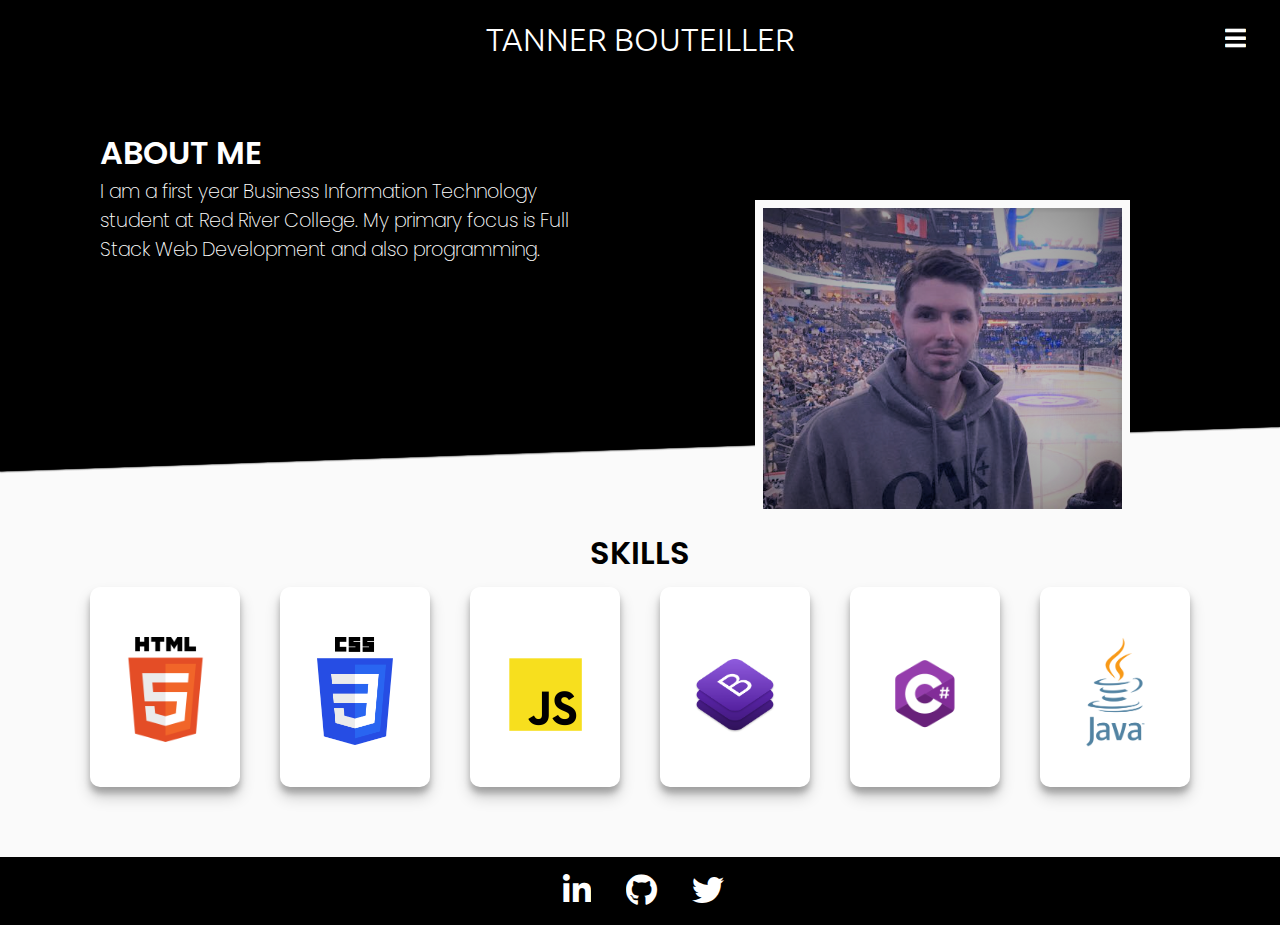
==== about.html @ e342adb4 "Add files via upload" ====
<!DOCTYPE html>
<html lang="en">
  <head>
    <meta charset="UTF-8" />
    <meta http-equiv="X-UA-Compatible" content="IE=edge" />
    <meta name="viewport" content="width=device-width, initial-scale=1.0" />
    <link
      rel="stylesheet"
      href="https://cdnjs.cloudflare.com/ajax/libs/font-awesome/5.15.1/css/all.min.css"
    />
    <link rel="stylesheet" href="styles.css" />
    <title>About</title>
  </head>
  <body>
    <!--Side bar-->
    <div id="mySidebar" class="sidebar" class="flex">
      <ul>
        <a href="javascript:void(0)" class="closebtn" onclick="closeNav()"
          >&times;</a
        >
        <li><a href="index.html">Home</a></li>
        <li><a href="about.html">About</a></li>
        <li><a href="#">Projects</a></li>
        <li><a href="#">Contact</a></li>
      </ul>
    </div>
    <div class="about-container">
      <!--NAV-->
      <nav class="flex" id="about">
        <div><h1>Tanner Bouteiller</h1></div>
        <div class="menu" onclick="openNav()">
          <i class="fas fa-bars"></i>
        </div>
      </nav>

      <!--SHOWCASE-->
      <div class="showcase">
        <div class="showcase-text">
          <h3>About Me</h3>
          <p>
            I am a first year Business Information Technology student at Red
            River College. My primary focus is Full Stack Web Development and
            also programming.
          </p>
        </div>
      </div>
      <img class="profile" src="profile.png" alt="" />
      <!--SKILLS-->
      <section class="skills">
        <h3>Skills</h3>
        <div class="card-container">
          <div class="card">
            <img class="html" src="html.png" alt="" />
            <p class="card-text hide">asdadasdasdasdasdasdasdasdasdasdasd</p>
          </div>
          <div class="card">
            <img class="css" src="css.png" alt="" />
          </div>
          <div class="card">
            <img class="javascript" src="javascript.png" alt="" />
          </div>
          <div class="card">
            <img class="bootstrap" src="bootstrap.png" alt="" />
          </div>
          <div class="card">
            <img class="csharp" src="csharp.png" alt="" />
          </div>
          <div class="card">
            <img class="java" src="java.png" alt="" />
          </div>
        </div>
      </section>
      <footer id="footer">
        <ul class="flex">
          <li><i class="fab fa-linkedin-in"></i></li>
          <li><i class="fab fa-github"></i></li>
          <li><i class="fab fa-twitter"></i></li>
        </ul>
      </footer>
    </div>

    <script>
      function openNav() {
        document.getElementById("mySidebar").style.width = "250px";
        document.getElementById("main").style.marginLeft = "250px";
      }

      function closeNav() {
        document.getElementById("mySidebar").style.width = "0";
        document.getElementById("main").style.marginLeft = "0";
      }

      $(".card-text-wrapper").click(function () {
        clickToExapndCards($(this));
      });
    </script>
  </body>
</html>
---- styles.css ----
@import url("https://fonts.googleapis.com/css2?family=Poppins:wght@200;300;400;600;700;800&display=swap");
@import url("https://fonts.googleapis.com/css2?family=Ubuntu:wght@300;400&display=swap");
@import url("https://fonts.googleapis.com/css2?family=Pacifico&display=swap");
@import url("https://fonts.googleapis.com/css2?family=Yesteryear&display=swap");

* {
  margin: 0;
  padding: 0;
  box-sizing: border-box;
}

/*Utiliy*/
.flex {
  display: flex;
}

#myVideo {
  position: fixed;
  object-fit: cover;
  right: 0;
  bottom: 0;
  width: 100%;
  height: 100%;
}

.video-overlay {
  position: fixed;
  right: 0;
  bottom: 0;
  width: 100%;
  height: 100%;
  background-color: black;
  mix-blend-mode: overlay;
  opacity: 0.75;
}

.video-overlay-text {
  position: fixed;
  color: #fff;
}

/*NAV*/
nav {
  position: relative;
  justify-content: center;
  align-items: center;
  min-width: 100vw;
  padding: 20px;
}

nav h1 {
  font-family: "Ubuntu", sans-serif;
  text-align: center;
  font-size: 2em;
  font-weight: 300;
  text-shadow: black;
  text-transform: uppercase;
}

nav i {
  transform: scale(1.5);
}

.menu {
  position: absolute;
  top: 0;
  right: 0;
  padding-top: 30px;
  padding-right: 25px;
  cursor: pointer;
}

/*SECTION*/
section {
  margin-top: 150px;
  padding-left: 20px;
  font-family: "Poppins", sans-serif;
  flex-direction: column;
  justify-content: center;
  align-items: center;
}

section h1 {
  font-weight: 800;
  font-size: 5.5em;
  line-height: 1em;
  text-align: center;
  text-transform: uppercase;
}

section h2 {
  font-weight: 600;
  text-transform: uppercase;
  font-size: 3em;
  line-height: 1em;
  text-align: center;
}

section p {
  text-align: center;
  line-height: 1.5em;
  font-family: "Ubuntu", sans-serif;
  width: 50%;
}

button {
  background-color: #ddd;
  border: none;
  color: black;
  padding: 8px 16px;
  text-align: center;
  font-size: 16px;
  margin: 15px 2px;
  transition: 0.5s;
  cursor: pointer;
  outline: none;
}

button:hover {
  background-color: #ff4000;
  transform: scale(1.01);
  letter-spacing: 2px;
  color: white;
  outline: none;
}

/*FOOTER*/

footer {
  width: 100%;
  bottom: 0;
  padding: 25px 0;
}

.fixed {
  position: fixed;
}

footer ul {
  justify-content: center;
  margin-left: 5px;
}

footer li {
  list-style: none;
  margin-left: 10px;
  margin-right: 10px;
  cursor: pointer;
}

footer i {
  transform: scale(2);
  transition: 0.5s;
  margin-left: 20px;
}

footer i:hover {
  transform: scale(2.8) translateY(-3px);
}

/*SIDE BAR*/
.sidebar {
  display: flex;
  align-items: center;
  justify-content: center;
  position: fixed;
  top: 0;
  right: 0;
  width: 0px;
  height: 100%;
  background-color: #0e0e0e;
  color: white;
  z-index: 10;
  overflow: hidden;
  transition: 0.5s;
}

.sidebar .closebtn {
  position: absolute;
  top: 0;
  right: 18px;
  font-size: 50px;
  font-weight: 500;
  margin-left: 50px;
  margin-bottom: 10px;
}

.sidebar a {
  text-decoration: none;
  font-family: "Poppins", sans-serif;
  font-size: 2em;
  font-weight: 200;
  text-transform: uppercase;
  color: white;
  justify-content: center;
  align-items: center;
  line-height: 2em;
}

.sidebar li {
  list-style: none;
  text-align: center;
}

.sidebar li:hover {
  transform: scale(1.2);
  transition: 0.5s;
}

.sidebar a:hover {
  font-weight: 500;
  transition: 0.2s;
}

/****************ABOUT PAGE*******************/
.about-container {
  overflow: hidden;
  background-color: #fafafa;
}

.about-container i {
  padding-right: 10px;
}
#about {
  background-color: black;
  color: white;
}

/*Showcase*/
.showcase {
  position: relative;
  height: 300px;
  background-color: black;
  z-index: 5;
}

.showcase-text {
  font-family: "Poppins", sans-serif;
  padding-left: 100px;
  padding-top: 50px;
  color: white;
}
.showcase h3 {
  font-size: 2em;
  font-weight: 600;
  text-transform: uppercase;
}

.showcase p {
  font-size: 1.2em;
  font-weight: 200;
  width: 40%;
  z-index: 10;
}

.showcase::before,
.showcase::after {
  content: "";
  position: absolute;
  height: 100px;
  bottom: -70px;
  right: 0;
  left: 0;
  background-color: black;
  box-shadow: 0 0px 2px black;
  transform: skewY(-2deg);
  -webkit-transform: skewY(-2deg);
  -moz-transform: skewY(-2deg);
  -ms-transform: skewY(-2deg);
}

.profile {
  position: absolute;
  z-index: 5;
  top: 200px;
  right: 150px;
  width: 375px;
  border: 8px solid #fafafa;
}

/*Skills*/
.skills {
  padding-left: 0;
  padding-bottom: 50px;
}

.skills h3 {
  font-family: "Poppins", sans-serif;
  font-size: 2em;
  font-weight: 600;
  text-transform: uppercase;
  text-align: center;
}

.card-container {
  display: flex;
  justify-content: center;
  flex-wrap: wrap;
  margin-bottom: 20px;
}
.card {
  text-align: center;
  align-items: center;
  height: 200px;
  width: 150px;
  margin: 10px 20px 0px 20px;
  flex-wrap: wrap;
  box-shadow: 0 10px 15px rgba(0, 0, 0, 0.19), 0 6px 6px rgba(0, 0, 0, 0.23);
  border-radius: 10px;
  transition: transform 0.3s ease-in;
  background-color: white;
}

.card:hover {
  transform: translateY(-15px);
  box-shadow: 0 10px 15px rgba(0, 0, 0, 0.3), 0 6px 6px rgba(0, 0, 0, 0.23);
}

.card img {
  padding-top: 50px;
}

.html {
  width: 70%;
}

.css {
  width: 51%;
}

.javascript {
  margin-top: 20px;
  width: 50%;
}

.bootstrap {
  margin-top: 20px;
  width: 60%;
}

.csharp {
  width: 75%;
}

.java {
  width: 40%;
}

#footer {
  background-color: black;
  width: 100%;
  padding: 25px 0;
}

#footer i {
  transform: scale(2);
  transition: 0.5s;
  margin-left: 20px;
  color: white;
}

#footer i:hover {
  transform: scale(2.8) translateY(-3px);
}

.hide {
  display: none;
}
.show {
  display: inline-block;
}

@media (max-width: 968px) {
  .profile {
    display: none;
  }

  .showcase p {
    width: 70%;
  }
}

@media (max-width: 550px) {
  section {
    margin-top: 100px;
    transition: 1s;
  }

  nav h1 {
    padding-top: 7px;
    font-size: 1.5em;
    transition: 2s;
  }
  section h1 {
    font-size: 3em;
    transition: 2s;
  }

  section h2 {
    font-size: 2em;
    transition: 2s;
  }

  section p {
    width: 90%;
  }

  .showcase p {
    width: 85%;
  }

  .card {
    margin: 10px 1px;
  }
}
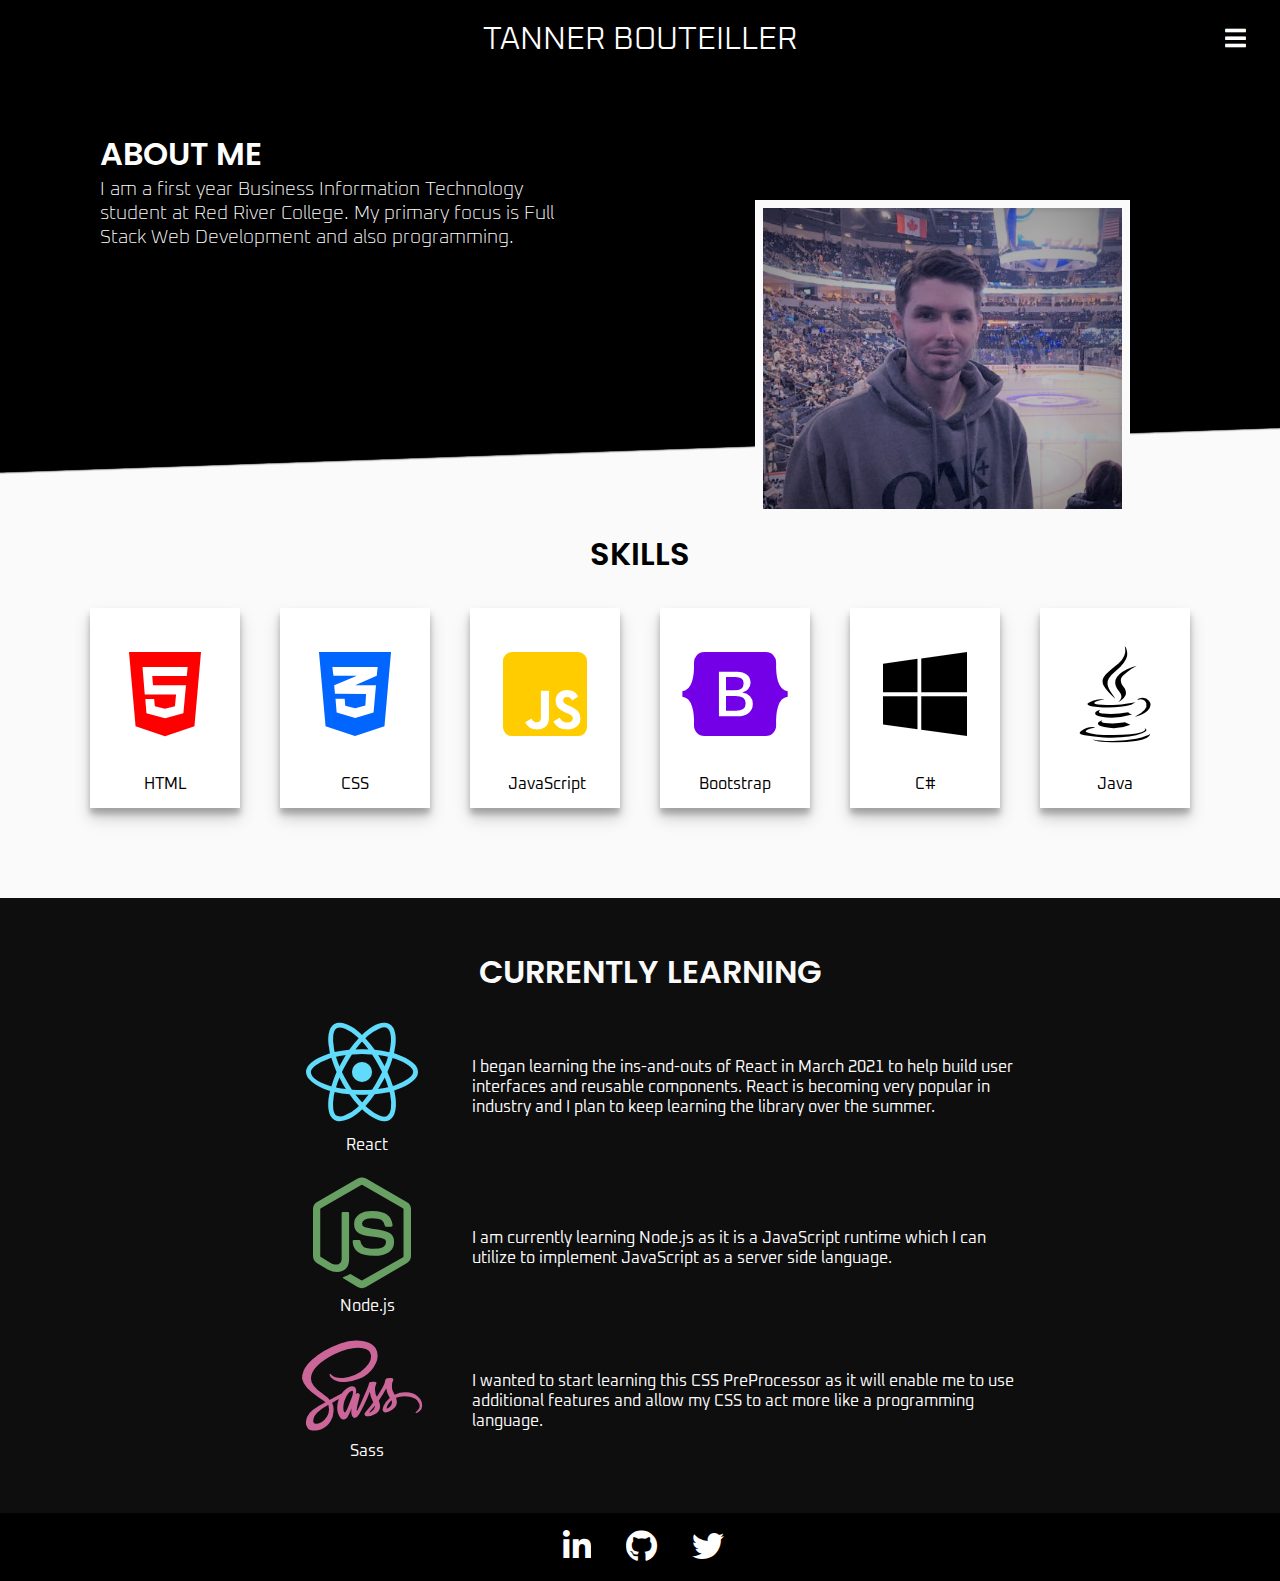
==== commit bf2d4b92: "Update about.html" ====
--- a/about.html
+++ b/about.html
@@ -9,6 +9,7 @@
       href="https://cdnjs.cloudflare.com/ajax/libs/font-awesome/5.15.1/css/all.min.css"
     />
     <link rel="stylesheet" href="styles.css" />
+    <script src="script.js"></script>
     <title>About</title>
   </head>
   <body>
@@ -50,26 +51,72 @@
         <h3>Skills</h3>
         <div class="card-container">
           <div class="card">
-            <img class="html" src="html.png" alt="" />
-            <p class="card-text hide">asdadasdasdasdasdasdasdasdasdasdasd</p>
+            <i class="fab fa-html5 fa-6x"></i>
+            <p>HTML</p>
           </div>
           <div class="card">
-            <img class="css" src="css.png" alt="" />
+            <i class="fab fa-css3-alt fa-6x"></i>
+            <p>CSS</p>
           </div>
           <div class="card">
-            <img class="javascript" src="javascript.png" alt="" />
+            <i class="fab fa-js-square fa-6x"></i>
+            <p>JavaScript</p>
           </div>
           <div class="card">
-            <img class="bootstrap" src="bootstrap.png" alt="" />
+            <i class="fab fa-bootstrap fa-6x"></i>
+            <p>Bootstrap</p>
           </div>
           <div class="card">
-            <img class="csharp" src="csharp.png" alt="" />
+            <i class="fab fa-windows fa-6x"></i>
+            <p>C#</p>
           </div>
           <div class="card">
-            <img class="java" src="java.png" alt="" />
+            <i class="fab fa-java fa-6x"></i>
+            <p>Java</p>
           </div>
         </div>
       </section>
+
+      <section class="learning">
+        <h3>Currently Learning</h3>
+        <div class="item-container">
+          <div class="item react">
+            <div class="item-img">
+              <i class="fab fa-react fa-7x"></i>
+              <p>React</p>
+            </div>
+            <div class="item-desc">
+              I began learning the ins-and-outs of React in March 2021 to help
+              build user interfaces and reusable components. React is becoming
+              very popular in industry and I plan to keep learning the library
+              over the summer.
+            </div>
+          </div>
+          <div class="item node">
+            <div class="item-img">
+              <i class="fab fa-node-js fa-7x"></i>
+              <p class="">Node.js</p>
+            </div>
+            <div class="item-desc">
+              I am currently learning Node.js as it is a JavaScript runtime
+              which I can utilize to implement JavaScript as a server side
+              language.
+            </div>
+          </div>
+          <div class="item sass">
+            <div class="item-img">
+              <i class="fab fa-sass fa-6x"></i>
+              <p>Sass</p>
+            </div>
+            <div class="item-desc">
+              I wanted to start learning this CSS PreProcessor as it will enable
+              me to use additional features and allow my CSS to act more like a
+              programming language.
+            </div>
+          </div>
+        </div>
+      </section>
+
       <footer id="footer">
         <ul class="flex">
           <li><i class="fab fa-linkedin-in"></i></li>
@@ -78,21 +125,5 @@
         </ul>
       </footer>
     </div>
-
-    <script>
-      function openNav() {
-        document.getElementById("mySidebar").style.width = "250px";
-        document.getElementById("main").style.marginLeft = "250px";
-      }
-
-      function closeNav() {
-        document.getElementById("mySidebar").style.width = "0";
-        document.getElementById("main").style.marginLeft = "0";
-      }
-
-      $(".card-text-wrapper").click(function () {
-        clickToExapndCards($(this));
-      });
-    </script>
   </body>
 </html>
--- a/styles.css
+++ b/styles.css
@@ -1,7 +1,6 @@
 @import url("https://fonts.googleapis.com/css2?family=Poppins:wght@200;300;400;600;700;800&display=swap");
 @import url("https://fonts.googleapis.com/css2?family=Ubuntu:wght@300;400&display=swap");
-@import url("https://fonts.googleapis.com/css2?family=Pacifico&display=swap");
-@import url("https://fonts.googleapis.com/css2?family=Yesteryear&display=swap");
+@import url("https://fonts.googleapis.com/css2?family=Oxanium:wght@400;600;800&display=swap");
 
 * {
   margin: 0;
@@ -21,6 +20,7 @@
   bottom: 0;
   width: 100%;
   height: 100%;
+  filter: invert(0.2);
 }
 
 .video-overlay {
@@ -49,7 +49,8 @@
 }
 
 nav h1 {
-  font-family: "Ubuntu", sans-serif;
+  /*font-family: "Ubuntu", sans-serif;*/
+  font-family: "Oxanium", sans-serif;
   text-align: center;
   font-size: 2em;
   font-weight: 300;
@@ -99,7 +100,7 @@
 section p {
   text-align: center;
   line-height: 1.5em;
-  font-family: "Ubuntu", sans-serif;
+  font-family: "Oxanium", sans-serif;
   width: 50%;
 }
 
@@ -235,7 +236,7 @@
 }
 
 .showcase-text {
-  font-family: "Poppins", sans-serif;
+  font-family: "Oxanium", sans-serif;
   padding-left: 100px;
   padding-top: 50px;
   color: white;
@@ -244,6 +245,7 @@
   font-size: 2em;
   font-weight: 600;
   text-transform: uppercase;
+  font-family: "Poppins", sans-serif;
 }
 
 .showcase p {
@@ -278,13 +280,37 @@
   border: 8px solid #fafafa;
 }
 
-/*Skills*/
+/*Skills & Learning*/
 .skills {
   padding-left: 0;
   padding-bottom: 50px;
 }
 
-.skills h3 {
+.learning {
+  margin-top: 20px;
+  padding-top: 50px;
+  background-color: #0e0e0e;
+  color: #fafafa;
+}
+
+.fa-html5 {
+  color: #ff0000;
+}
+
+.fa-css3-alt {
+  color: #0066ff;
+}
+
+.fa-js-square {
+  color: #ffcc00;
+}
+
+.fa-bootstrap {
+  color: #7300e6;
+}
+
+.skills h3,
+.learning h3 {
   font-family: "Poppins", sans-serif;
   font-size: 2em;
   font-weight: 600;
@@ -295,55 +321,72 @@
 .card-container {
   display: flex;
   justify-content: center;
+  align-items: center;
   flex-wrap: wrap;
   margin-bottom: 20px;
+  margin-top: 20px;
 }
 .card {
-  text-align: center;
-  align-items: center;
+  display: flex;
+  text-align: center;
+  align-items: center;
+  justify-content: center;
   height: 200px;
   width: 150px;
   margin: 10px 20px 0px 20px;
   flex-wrap: wrap;
   box-shadow: 0 10px 15px rgba(0, 0, 0, 0.19), 0 6px 6px rgba(0, 0, 0, 0.23);
-  border-radius: 10px;
   transition: transform 0.3s ease-in;
   background-color: white;
 }
 
+.card i {
+  padding: 5px;
+  padding-top: 25px;
+}
 .card:hover {
   transform: translateY(-15px);
   box-shadow: 0 10px 15px rgba(0, 0, 0, 0.3), 0 6px 6px rgba(0, 0, 0, 0.23);
 }
 
-.card img {
-  padding-top: 50px;
-}
-
-.html {
-  width: 70%;
-}
-
-.css {
-  width: 51%;
-}
-
-.javascript {
+.item-container {
+  padding-bottom: 50px;
+}
+.item {
+  display: flex;
+  align-items: flex-start;
   margin-top: 20px;
-  width: 50%;
-}
-
-.bootstrap {
-  margin-top: 20px;
-  width: 60%;
-}
-
-.csharp {
-  width: 75%;
-}
-
-.java {
-  width: 40%;
+  margin-left: 22%;
+  margin-right: 20%;
+  font-family: "Oxanium", sans-serif;
+}
+
+.item-img {
+  min-width: 140px;
+  display: flex;
+  flex-direction: column;
+  align-items: center;
+}
+.item-img p {
+  padding-top: 5px;
+}
+
+.fa-node-js {
+  color: #68a063;
+}
+
+.fa-sass {
+  color: #cc6699;
+}
+
+.fa-react {
+  color: #61dbfb;
+}
+
+.item-desc {
+  padding-left: 35px;
+  max-width: 700px;
+  align-self: center;
 }
 
 #footer {
@@ -363,11 +406,13 @@
   transform: scale(2.8) translateY(-3px);
 }
 
-.hide {
-  display: none;
-}
-.show {
-  display: inline-block;
+nav img {
+  position: absolute;
+  width: 27px;
+  left: 0;
+  top: 0;
+  margin-left: 15px;
+  margin-top: 25px;
 }
 
 @media (max-width: 968px) {
@@ -412,4 +457,13 @@
   .card {
     margin: 10px 1px;
   }
-}
+
+  .item {
+    margin-left: 5%;
+
+    margin-right: 5%;
+  }
+  .item-img p {
+    padding-left: 0;
+  }
+}
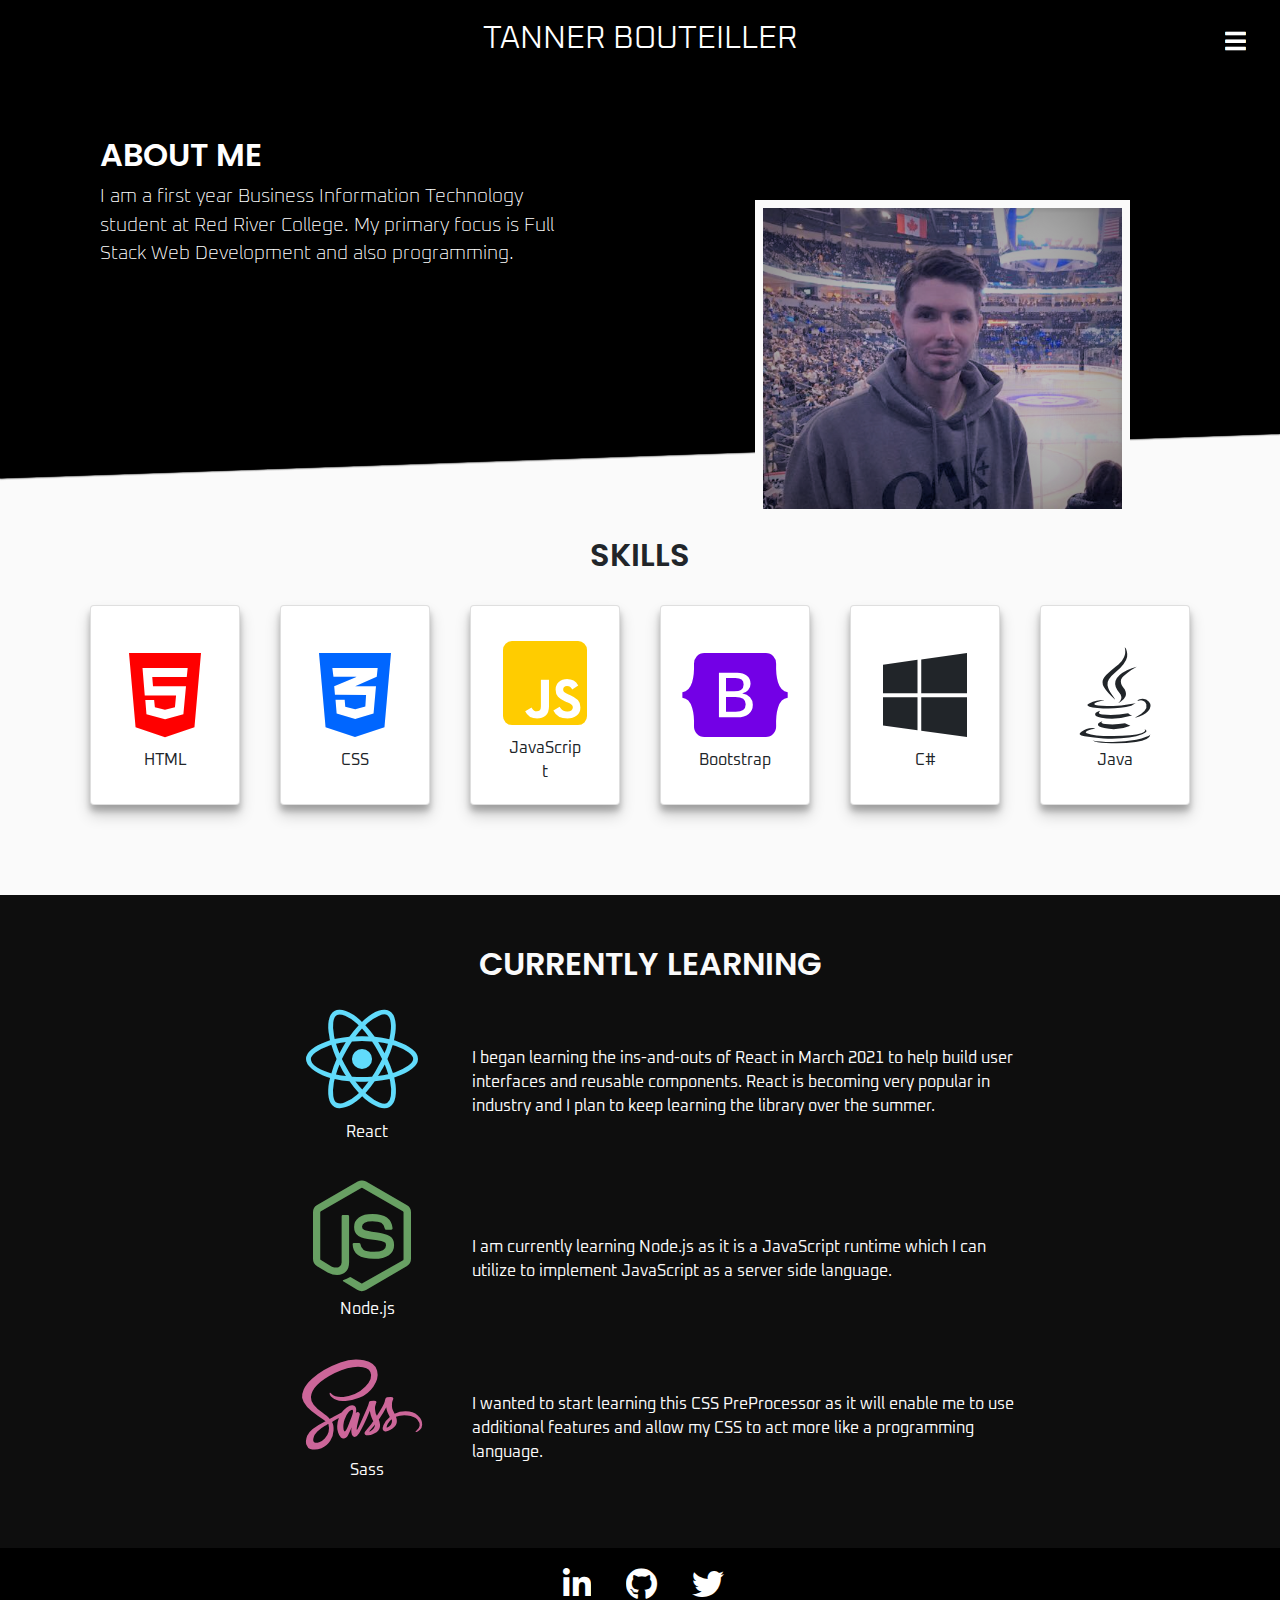
==== commit 81b60736: "Update about.html" ====
--- a/about.html
+++ b/about.html
@@ -8,11 +8,18 @@
       rel="stylesheet"
       href="https://cdnjs.cloudflare.com/ajax/libs/font-awesome/5.15.1/css/all.min.css"
     />
+    <link
+      rel="stylesheet"
+      href="https://stackpath.bootstrapcdn.com/bootstrap/4.5.2/css/bootstrap.min.css"
+    />
     <link rel="stylesheet" href="styles.css" />
     <script src="script.js"></script>
     <title>About</title>
   </head>
+
   <body>
+    <!--Page Transition-->
+    <div class="transition transition-1 is-active"></div>
     <!--Side bar-->
     <div id="mySidebar" class="sidebar" class="flex">
       <ul>
@@ -21,8 +28,8 @@
         >
         <li><a href="index.html">Home</a></li>
         <li><a href="about.html">About</a></li>
-        <li><a href="#">Projects</a></li>
-        <li><a href="#">Contact</a></li>
+        <!--<li><a href="#">Projects</a></li>-->
+        <li><a href="contact.html">Contact</a></li>
       </ul>
     </div>
     <div class="about-container">
@@ -125,5 +132,9 @@
         </ul>
       </footer>
     </div>
+    <script>
+      window.onload = pageTransition();
+      window.onload = scrollEffect();
+    </script>
   </body>
 </html>
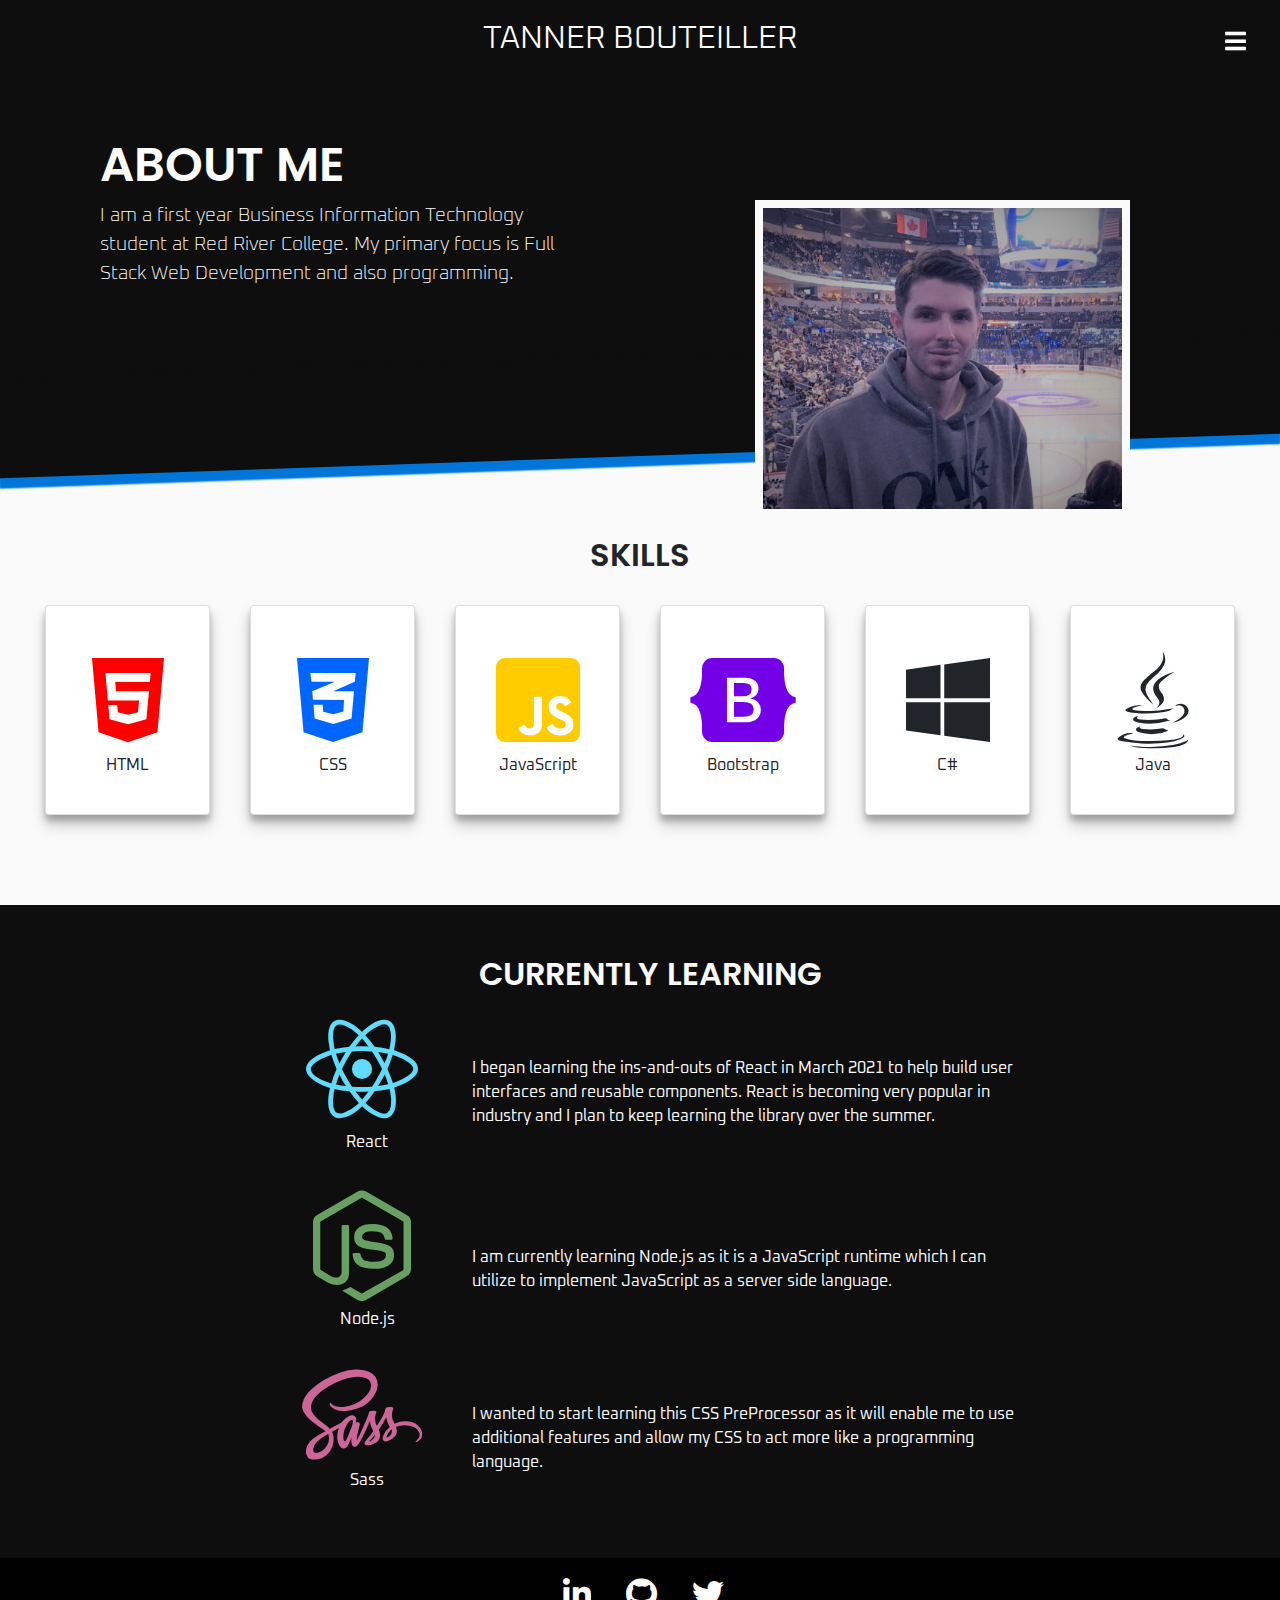
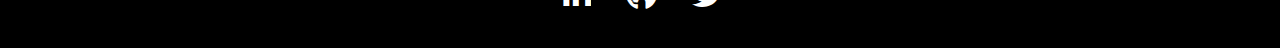
==== commit bc8e4c40: "Update about.html" ====
--- a/about.html
+++ b/about.html
@@ -21,11 +21,11 @@
     <!--Page Transition-->
     <div class="transition transition-1 is-active"></div>
     <!--Side bar-->
-    <div id="mySidebar" class="sidebar" class="flex">
-      <ul>
-        <a href="javascript:void(0)" class="closebtn" onclick="closeNav()"
+    <div id="mySidebar" class="sidebar flex">
+       <a href="javascript:void(0)" class="closebtn" onclick="closeNav()"
           >&times;</a
         >
+      <ul>
         <li><a href="index.html">Home</a></li>
         <li><a href="about.html">About</a></li>
         <!--<li><a href="#">Projects</a></li>-->
--- a/styles.css
+++ b/styles.css
@@ -8,11 +8,31 @@
   box-sizing: border-box;
 }
 
-/*Utiliy*/
+/*PAGE TRANSITIONS*/
+.transition-1 {
+  position: fixed;
+  top: 0;
+  left: 0;
+  right: 0;
+  bottom: 0;
+  z-index: 101;
+  background-color: #0e0e0e;
+  opacity: 0;
+  pointer-events: none;
+  transition: 0.75s ease-out;
+}
+
+.transition-1.is-active {
+  pointer-events: all;
+  opacity: 1;
+}
+
+/*FLEX UTILITY*/
 .flex {
   display: flex;
 }
 
+/*VIDEO UTILITY*/
 #myVideo {
   position: fixed;
   object-fit: cover;
@@ -105,9 +125,9 @@
 }
 
 button {
-  background-color: #ddd;
+  background-color: #0275d8;
   border: none;
-  color: black;
+  color: white;
   padding: 8px 16px;
   text-align: center;
   font-size: 16px;
@@ -123,6 +143,14 @@
   letter-spacing: 2px;
   color: white;
   outline: none;
+}
+
+.formButton {
+  transition: 0.5s;
+}
+
+.formButton:hover {
+  letter-spacing: 0;
 }
 
 /*FOOTER*/
@@ -211,6 +239,7 @@
 .sidebar a:hover {
   font-weight: 500;
   transition: 0.2s;
+  color: #0275d8;
 }
 
 /****************ABOUT PAGE*******************/
@@ -223,7 +252,7 @@
   padding-right: 10px;
 }
 #about {
-  background-color: black;
+  background-color: #0e0e0e;
   color: white;
 }
 
@@ -231,7 +260,7 @@
 .showcase {
   position: relative;
   height: 300px;
-  background-color: black;
+  background-color: #0e0e0e;
   z-index: 5;
 }
 
@@ -242,7 +271,7 @@
   color: white;
 }
 .showcase h3 {
-  font-size: 2em;
+  font-size: 3em;
   font-weight: 600;
   text-transform: uppercase;
   font-family: "Poppins", sans-serif;
@@ -263,8 +292,8 @@
   bottom: -70px;
   right: 0;
   left: 0;
-  background-color: black;
-  box-shadow: 0 0px 2px black;
+  background-color: #0e0e0e;
+  box-shadow: 0 10px 2px #0275d8;
   transform: skewY(-2deg);
   -webkit-transform: skewY(-2deg);
   -moz-transform: skewY(-2deg);
@@ -331,8 +360,8 @@
   text-align: center;
   align-items: center;
   justify-content: center;
-  height: 200px;
-  width: 150px;
+  height: 210px;
+  width: 165px;
   margin: 10px 20px 0px 20px;
   flex-wrap: wrap;
   box-shadow: 0 10px 15px rgba(0, 0, 0, 0.19), 0 6px 6px rgba(0, 0, 0, 0.23);
@@ -415,6 +444,29 @@
   margin-top: 25px;
 }
 
+/*CONTACT PAGE*/
+
+form {
+  font-family: "Oxanium", sans-serif;
+  top: 125px;
+  right: 175px;
+  position: absolute;
+  padding: 20px;
+  width: 500px;
+  z-index: 5;
+  background-color: #fafafa;
+  box-shadow: 0 4px 8px 0 rgba(0, 0, 0, 0.2), 0 6px 20px 0 rgba(0, 0, 0, 0.19);
+}
+
+.whereTo {
+  height: 150px;
+}
+
+.pagination-container {
+  font-family: "Oxanium", sans-serif;
+  margin-top: 15px;
+}
+
 @media (max-width: 968px) {
   .profile {
     display: none;
@@ -422,6 +474,15 @@
 
   .showcase p {
     width: 70%;
+  }
+
+  form {
+    margin-left: auto;
+    margin-right: auto;
+    margin-top: 150px;
+    width: 400px;
+    position: static;
+    z-index: 10;
   }
 }
 
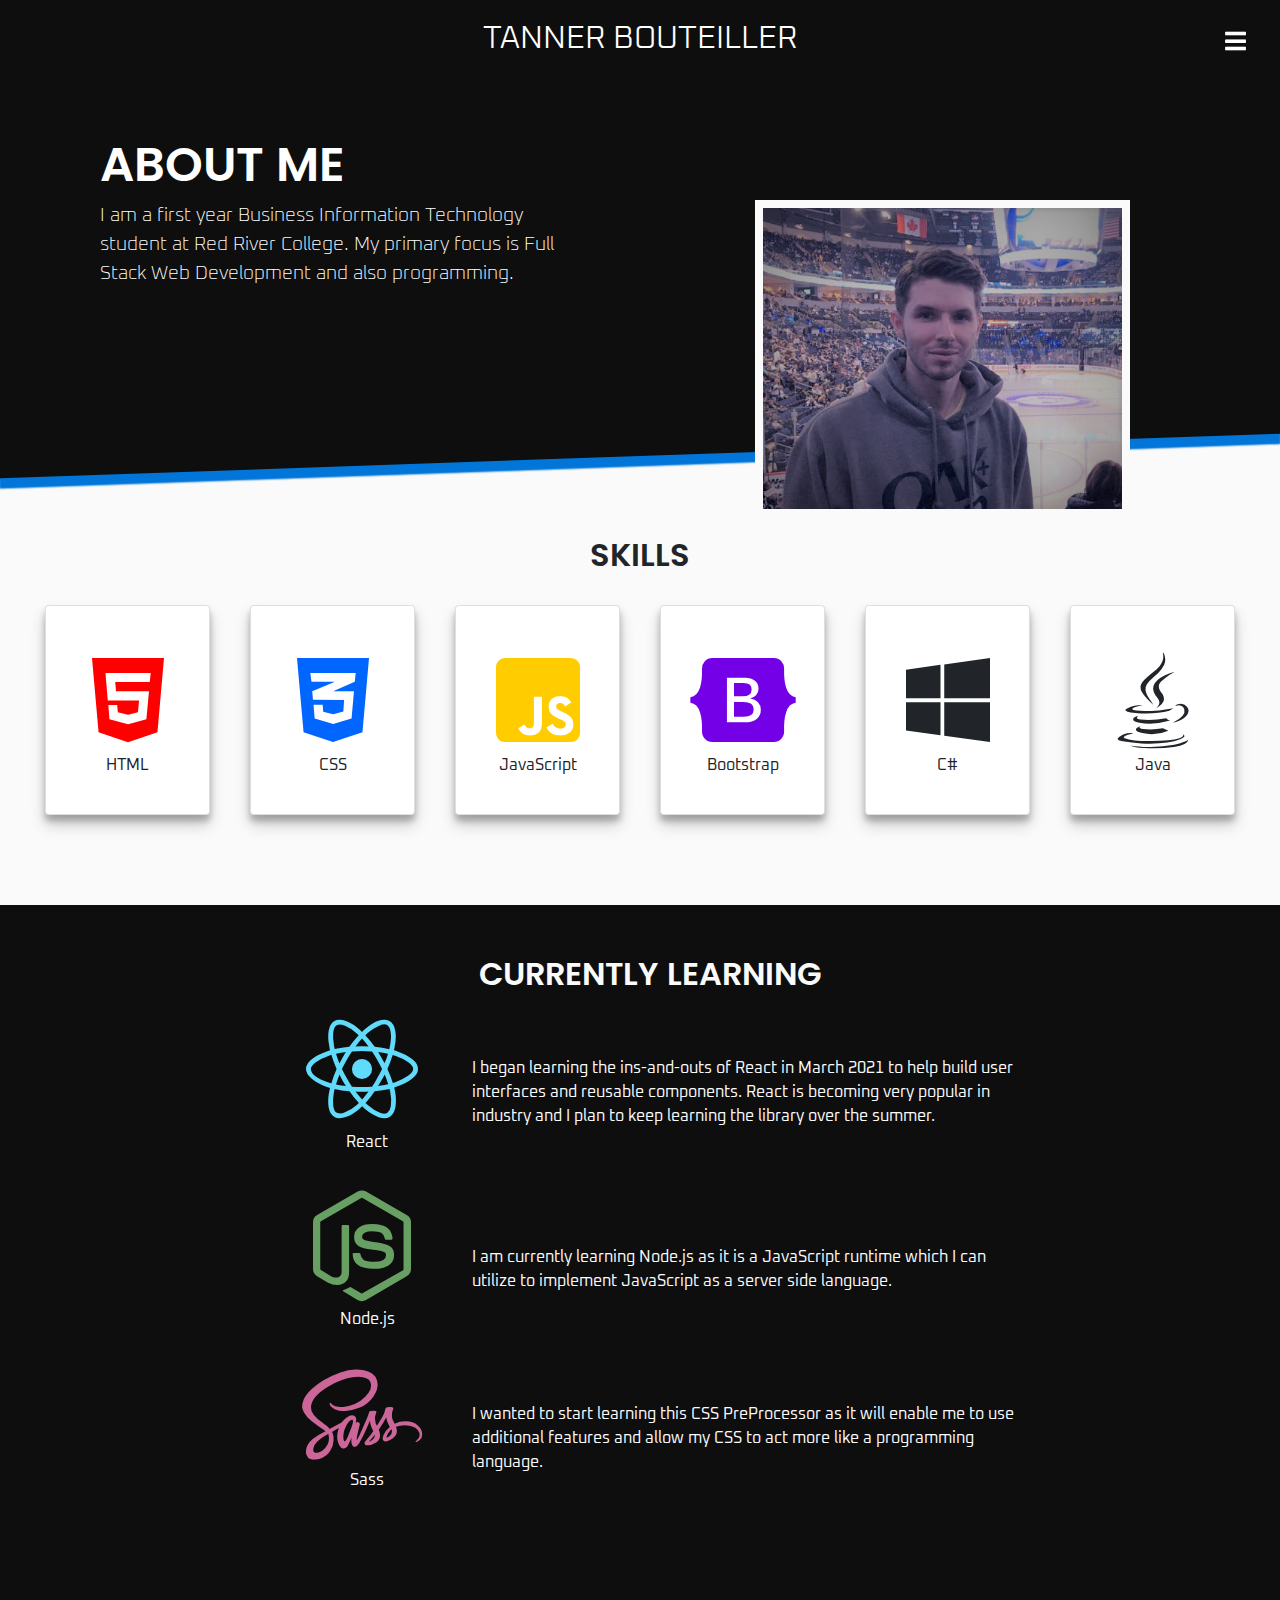
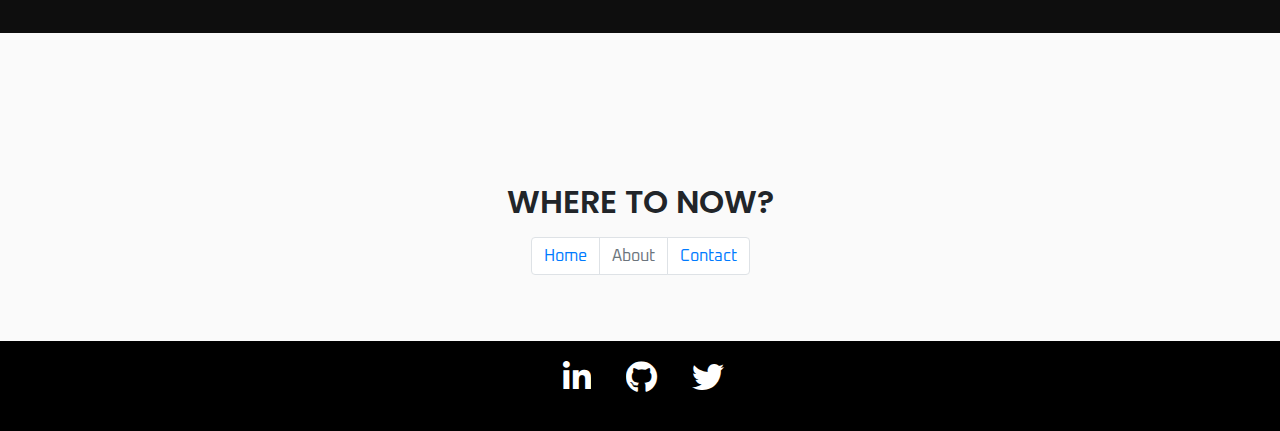
==== commit fa047458: "Update about.html" ====
--- a/about.html
+++ b/about.html
@@ -124,11 +124,42 @@
         </div>
       </section>
 
+      <section class="skills">
+        <h3>Where to now?</h3>
+        <div class="pagination-container">
+          <ul class="pagination justify-content-center">
+            <li class="page-item">
+              <a class="page-link" href="index.html">Home</a>
+            </li>
+            <li class="page-item disabled">
+              <a class="page-link" href="about.html">About</a>
+            </li>
+            <li class="page-item">
+              <a class="page-link" href="#">Contact</a>
+            </li>
+          </ul>
+        </div>
+      </section>
+      
       <footer id="footer">
         <ul class="flex">
-          <li><i class="fab fa-linkedin-in"></i></li>
-          <li><i class="fab fa-github"></i></li>
-          <li><i class="fab fa-twitter"></i></li>
+          <li>
+            <a
+              href="https://www.linkedin.com/in/tanner-bouteiller-7651a4168/"
+              target="_blank"
+              ><i class="fab fa-linkedin-in"></i
+            ></a>
+          </li>
+          <li>
+            <a href="https://github.com/tbouteiller" target="_blank"
+              ><i class="fab fa-github"></i
+            ></a>
+          </li>
+          <li>
+            <a href="https://twitter.com/?lang=en"
+              ><i class="fab fa-twitter"></i
+            ></a>
+          </li>
         </ul>
       </footer>
     </div>
--- a/styles.css
+++ b/styles.css
@@ -6,6 +6,16 @@
   margin: 0;
   padding: 0;
   box-sizing: border-box;
+}
+
+a {
+  text-decoration: none;
+  color: white;
+}
+
+a:hover {
+  text-decoration: none;
+  color: #0275d8;
 }
 
 /*PAGE TRANSITIONS*/
@@ -318,6 +328,7 @@
 .learning {
   margin-top: 20px;
   padding-top: 50px;
+  padding-bottom: 75px;
   background-color: #0e0e0e;
   color: #fafafa;
 }
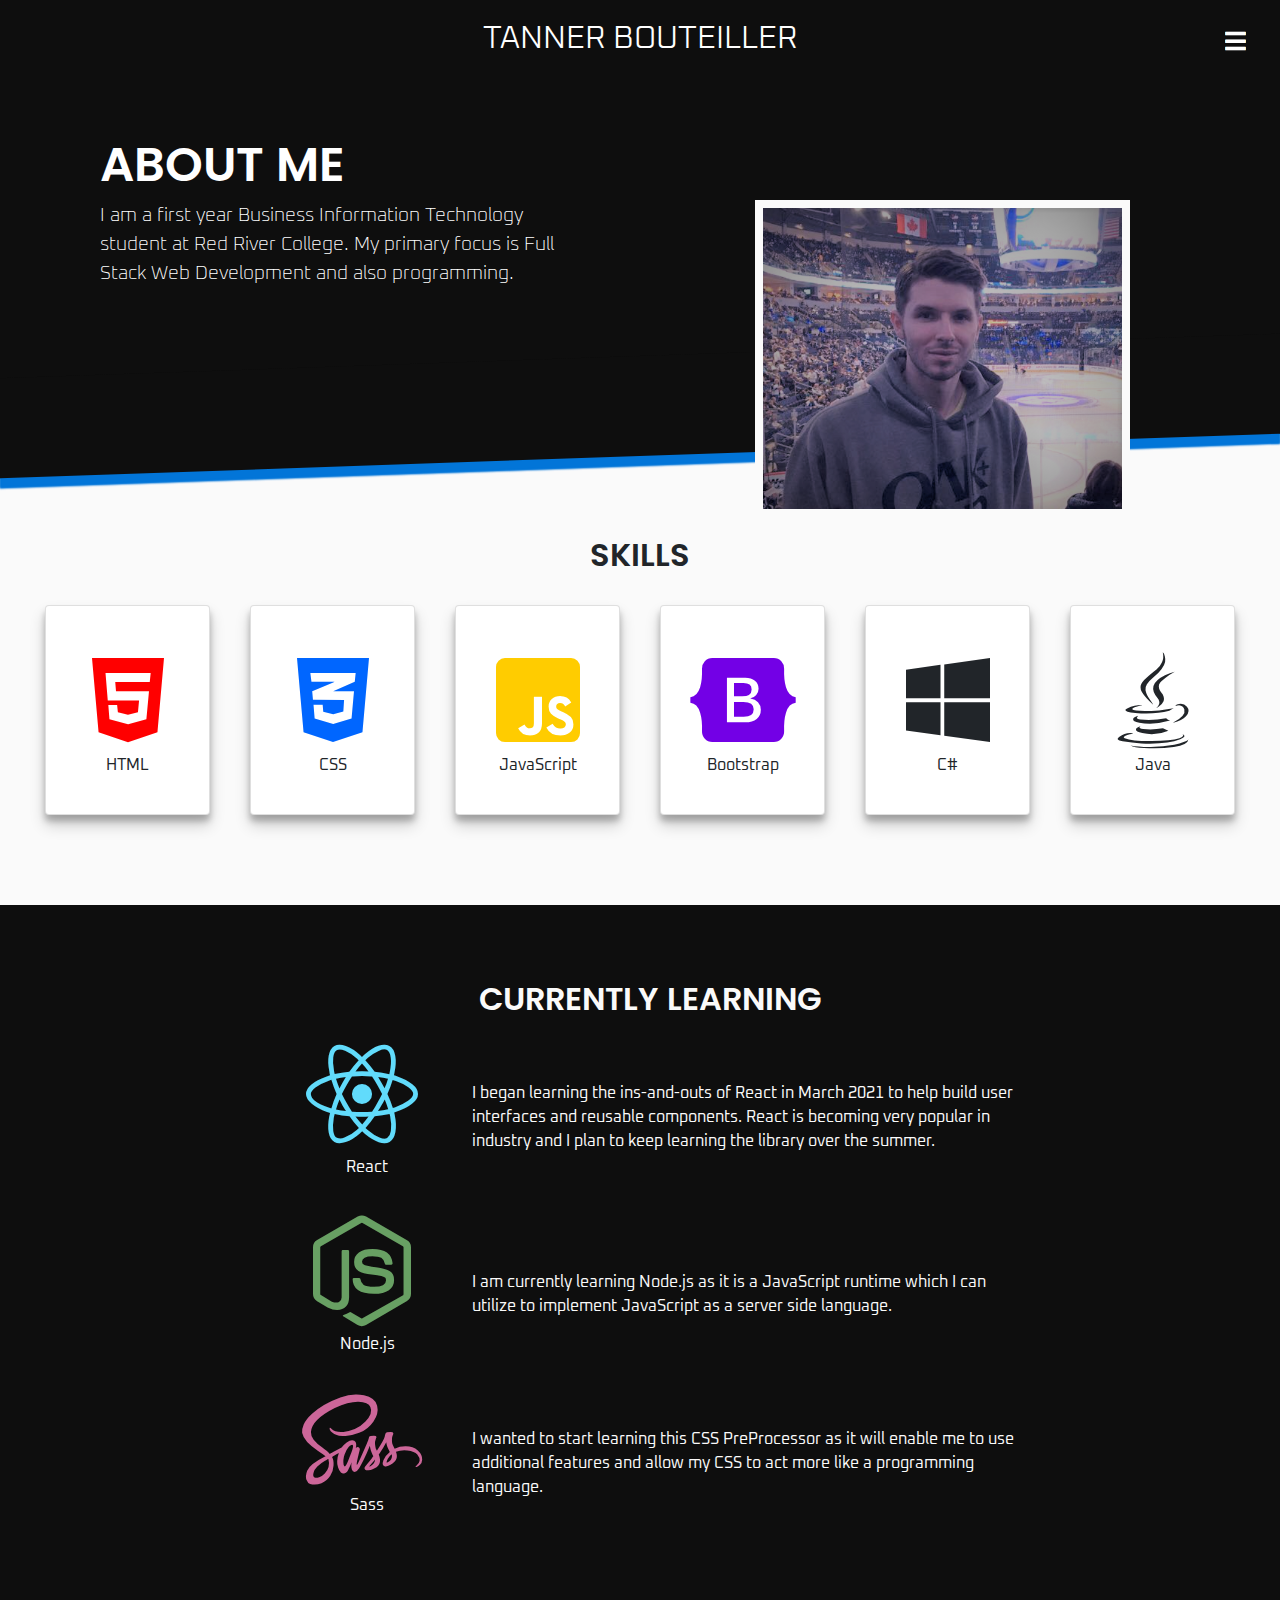
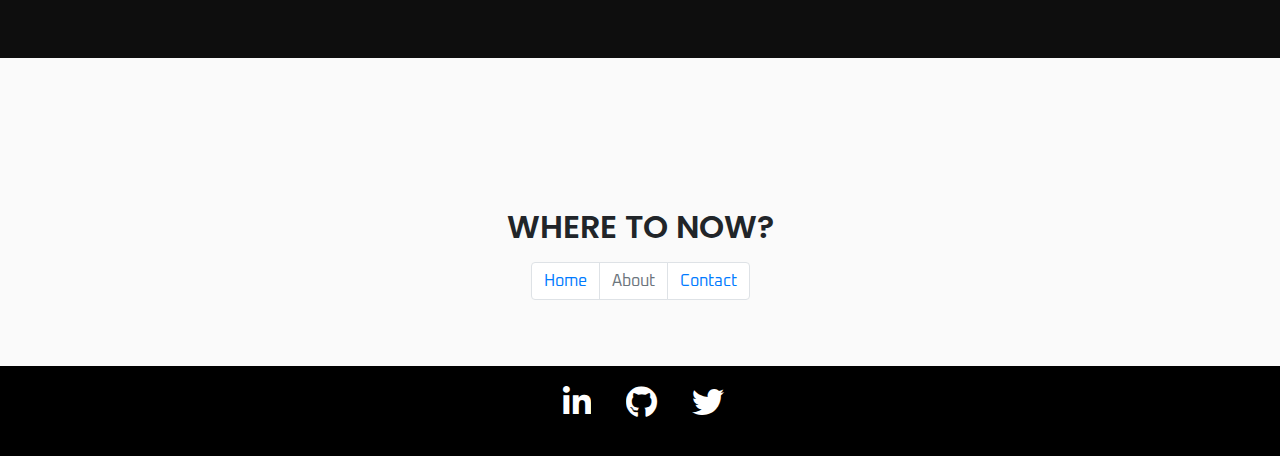
==== commit c671538a: "Update about.html" ====
--- a/about.html
+++ b/about.html
@@ -135,7 +135,7 @@
               <a class="page-link" href="about.html">About</a>
             </li>
             <li class="page-item">
-              <a class="page-link" href="#">Contact</a>
+              <a class="page-link" href="contact.html">Contact</a>
             </li>
           </ul>
         </div>
--- a/styles.css
+++ b/styles.css
@@ -327,7 +327,7 @@
 
 .learning {
   margin-top: 20px;
-  padding-top: 50px;
+  padding-top: 75px;
   padding-bottom: 75px;
   background-color: #0e0e0e;
   color: #fafafa;
